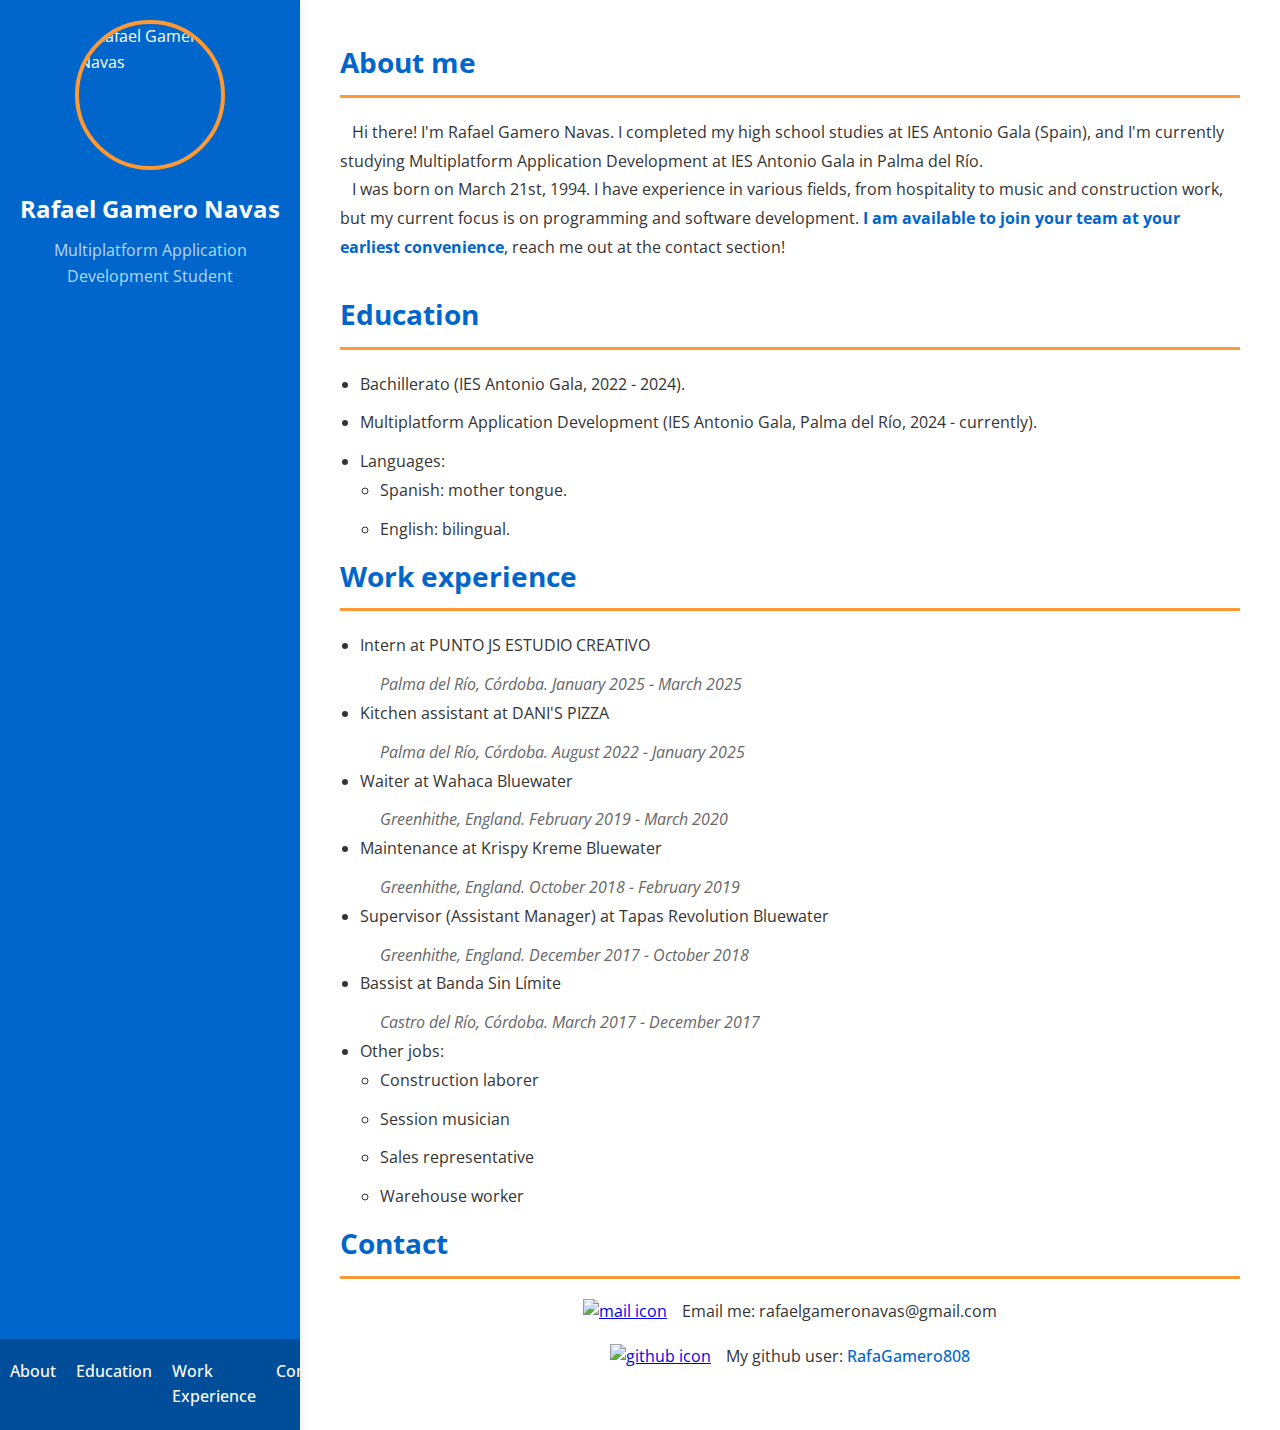
==== index.html @ ba526c4c "Update and rename CV.html to index.html" ====
<!DOCTYPE html>
<html lang="es">
<head>
    <meta charset="UTF-8">
    <meta name="viewport" content="width=device-width, initial-scale=1.0">
    <title>Rafael Gamero Navas - CV</title>
    <link rel="stylesheet" href="styles.css">
    <link href="https://fonts.googleapis.com/css2?family=Open+Sans:wght@400;500;600;700&display=swap" rel="stylesheet">
</head>
<body>
    <div id="wrapper">
        <div id="nav">
            <img src="IMG_0631.png" alt="Rafael Gamero Navas" class="pic">
            <div class="name">Rafael Gamero Navas</div>
            <div class="st">Multiplatform Application Development Student</div>
            <div class="scroll">
                <ul>
                    <li><a href="#about">About</a></li>
                    <li><a href="#education">Education</a></li>
                    <li><a href="#work">Work Experience</a></li>
                    <li><a href="#contact">Contact</a></li>
                </ul>
            </div>
            <div id="contactNav">
                <a href="mailto:rafaelgameronavas@gmail.com"><img src="https://cdn-icons-png.flaticon.com/512/561/561127.png" alt="mail icon" style="width: 30px;"></a>
                <a href="https://github.com/RafaGamero808" target="_blank"><img src="https://cdn-icons-png.flaticon.com/512/25/25231.png" alt="github icon" style="width: 30px;"></a>
            </div>
        </div>

        <div id="content">
            <div id="about">
                <h1>About me</h1>
                <div>&ensp; Hi there! I'm Rafael Gamero Navas. I completed my high school studies at IES Antonio Gala (Spain), and I'm currently studying Multiplatform Application Development at IES Antonio Gala in Palma del Río.
                <br>&ensp; I was born on March 21st, 1994. I have experience in various fields, from hospitality to music and construction work, but my current focus is on programming and software development. 
                  <span>I am available to join your team at your earliest convenience</span>, reach me out at the contact section!  
                </div>
            </div>
            <div id="education">
                <h1>Education</h1>
                <ul>
                    <li>Bachillerato (IES Antonio Gala, 2022 - 2024).</li>
                    <li>Multiplatform Application Development (IES Antonio Gala, Palma del Río, 2024 - currently).</li>
                    <li>Languages:
                        <ul>
                            <li>Spanish: mother tongue.</li>
                            <li>English: bilingual.</li>
                        </ul>
                    </li>
                </ul>
            </div>
            <div id="work">
                <h1>Work experience</h1>
                <ul>
                    <li>Intern at PUNTO JS ESTUDIO CREATIVO</li>
                    <p>Palma del Río, Córdoba. January 2025 - March 2025</p>
                    <li>Kitchen assistant at DANI'S PIZZA</li>
                    <p>Palma del Río, Córdoba. August 2022 - January 2025</p>
                    <li>Waiter at Wahaca Bluewater</li>
                    <p>Greenhithe, England. February 2019 - March 2020</p>
                    <li>Maintenance at Krispy Kreme Bluewater</li>
                    <p>Greenhithe, England. October 2018 - February 2019</p>
                    <li>Supervisor (Assistant Manager) at Tapas Revolution Bluewater</li>
                    <p>Greenhithe, England. December 2017 - October 2018</p>
                    <li>Bassist at Banda Sin Límite</li>
                    <p>Castro del Río, Córdoba. March 2017 - December 2017</p>
                    <li>Other jobs:
                        <ul>
                            <li>Construction laborer</li>
                            <li>Session musician</li>
                            <li>Sales representative</li>
                            <li>Warehouse worker</li>
                        </ul>
                    </li>
                </ul>
            </div>
            <div id="contact">
                <h1>Contact</h1>
                <div id="contacto">
                    <div id="container">
                        <a href="mailto:rafaelgameronavas@gmail.com"><img src="https://cdn-icons-png.flaticon.com/512/561/561127.png" alt="mail icon"></a>
                        <div id="cont">Email me: rafaelgameronavas@gmail.com</div>
                    </div>
                    <div id="container">
                        <a href="https://github.com/RafaGamero808" target="_blank"><img src="https://cdn-icons-png.flaticon.com/512/25/25231.png" alt="github icon" class="git"></a>
                        <div id="cont">My github user: <a href="https://github.com/RafaGamero808" target="_blank">RafaGamero808</a></div>
                    </div>    
                </div>
            </div>
        </div>
    </div>
</body>
</html>
---- styles.css ----
* {
  margin: 0;
  padding: 0;
  box-sizing: border-box;
  font-family: "Open Sans", sans-serif;
}

body {
  background-color: #f5f5f5;
  color: #333333;
  line-height: 1.6;
}

#wrapper {
  display: grid;
  grid-template-columns: 300px 1fr;
  min-height: 100vh;
}
@media (max-width: 768px) {
  #wrapper {
    grid-template-columns: 1fr;
  }
}

#nav {
  background-color: #0066cc;
  color: #ffffff;
  padding: 20px;
  position: relative;
  box-shadow: 0 2px 10px rgba(0, 0, 0, 0.1);
}
#nav .pic {
  width: 150px;
  height: 150px;
  border-radius: 50%;
  border: 4px solid #ff9933;
  display: block;
  margin: 0 auto 20px;
  -o-object-fit: cover;
     object-fit: cover;
}
#nav .name {
  font-size: 24px;
  font-weight: bold;
  text-align: center;
  margin-bottom: 10px;
}
#nav .st {
  text-align: center;
  margin-bottom: 30px;
  color: #b3d9ff;
  font-size: 16px;
}
#nav .scroll {
  position: absolute;
  bottom: 0;
  left: 0;
  right: 0;
  background-color: #004d99;
}
#nav .scroll ul {
  display: flex;
  justify-content: space-around;
  list-style: none;
  padding: 15px 0;
}
#nav .scroll ul li {
  padding: 5px 10px;
}
#nav .scroll ul a {
  color: #ffffff;
  text-decoration: none;
  font-weight: 500;
  transition: color 0.3s;
}
#nav .scroll ul a:hover {
  color: #ff9933;
}
#nav #contactNav {
  display: none;
}
@media (max-width: 768px) {
  #nav #contactNav {
    display: flex;
    justify-content: center;
    margin-top: 20px;
  }
  #nav #contactNav a {
    margin: 0 10px;
  }
}

#content {
  padding: 40px;
  background-color: #ffffff;
}
@media (max-width: 768px) {
  #content {
    padding: 20px;
  }
}
#content h1 {
  color: #0066cc;
  font-size: 28px;
  margin-bottom: 20px;
  padding-bottom: 10px;
  border-bottom: 3px solid #ff9933;
}
#content #about div {
  line-height: 1.8;
  margin-bottom: 30px;
}
#content #about div span {
  font-weight: bold;
  color: #0066cc;
}
#content ul {
  margin-left: 20px;
  line-height: 1.8;
}
#content ul li {
  margin-bottom: 10px;
}
#content #work p {
  margin-left: 20px;
  color: #666666;
  font-style: italic;
}
#content #contacto {
  margin-top: 20px;
}
#content #contacto #container {
  display: flex;
  align-items: center;
  justify-content: center;
  margin-bottom: 20px;
}
#content #contacto #container img {
  width: 40px;
  height: 40px;
  margin-right: 15px;
}
#content #contacto #container #cont {
  color: #333333;
}
#content #contacto #container #cont a {
  color: #0066cc;
  text-decoration: none;
  font-weight: 500;
}
#content #contacto #container #cont a:hover {
  color: #ff9933;
  text-decoration: underline;
}

.git {
  width: 40px;
  height: 40px;
}
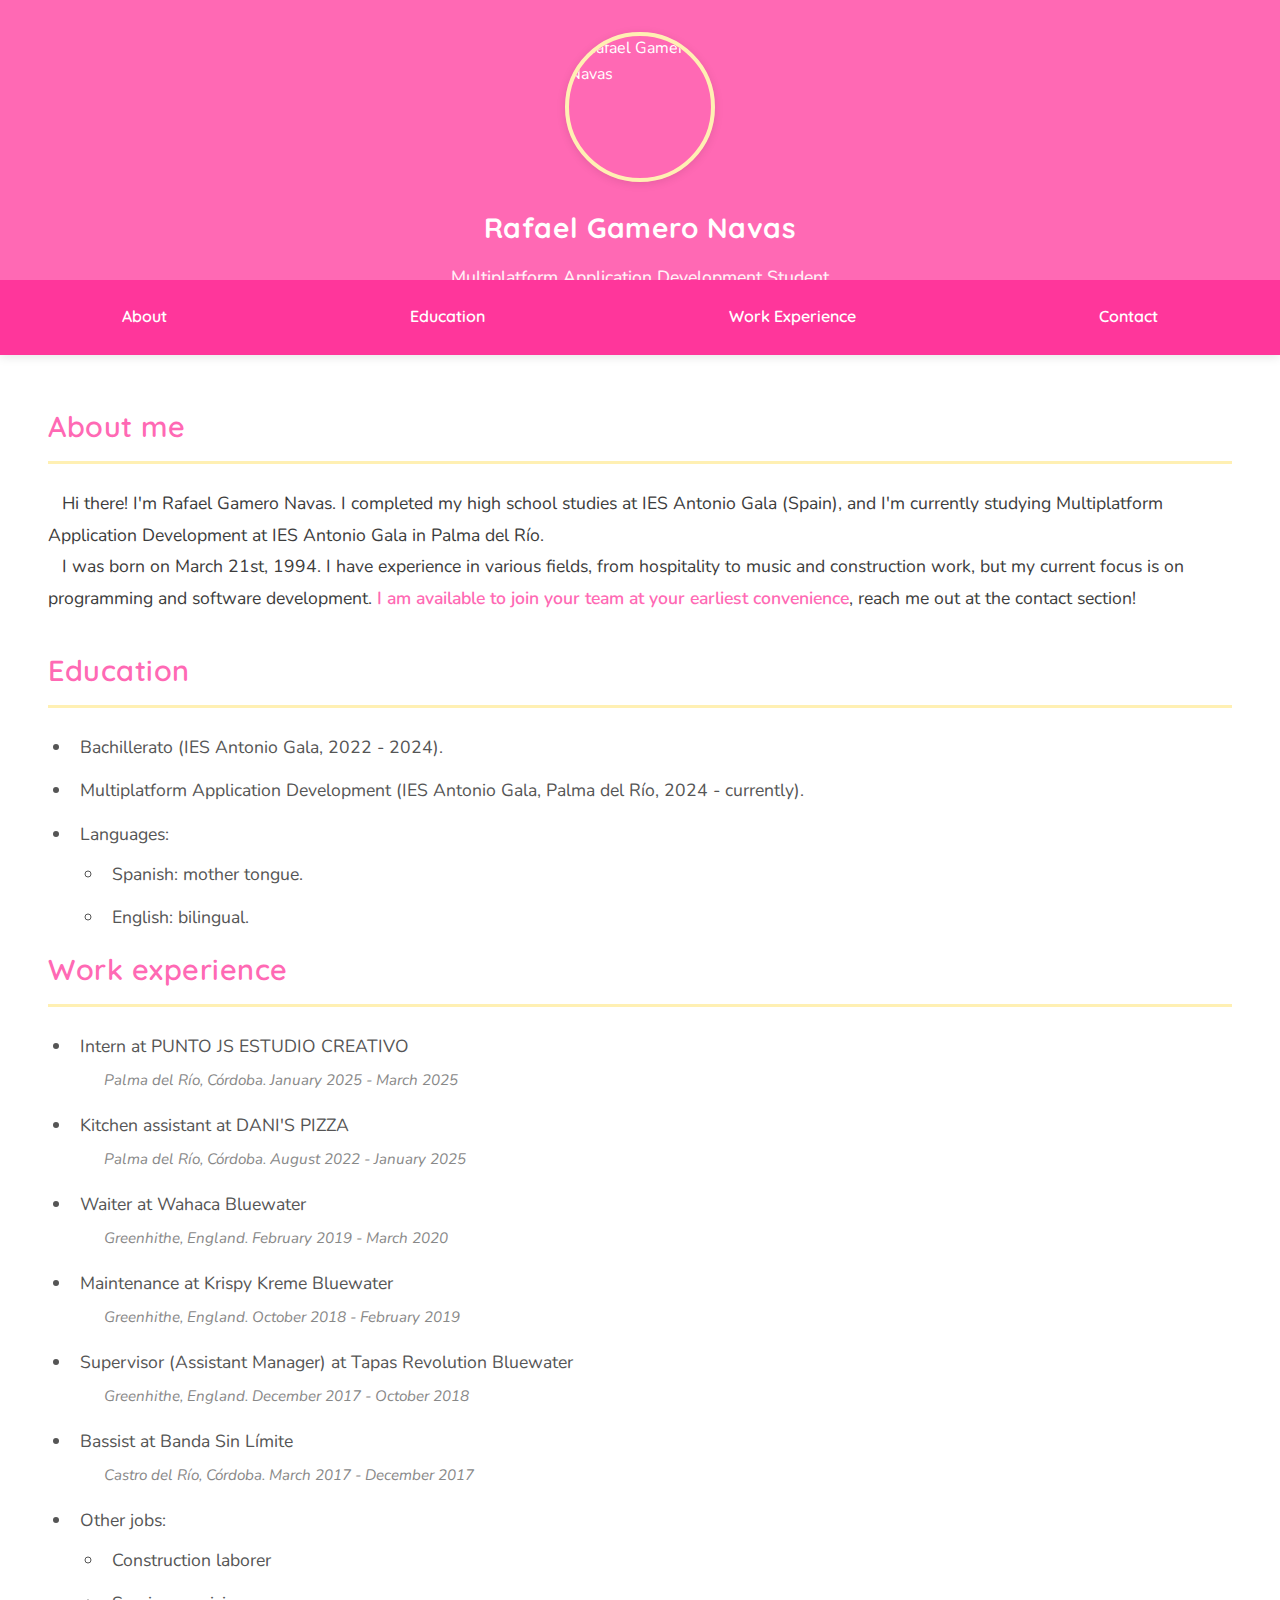
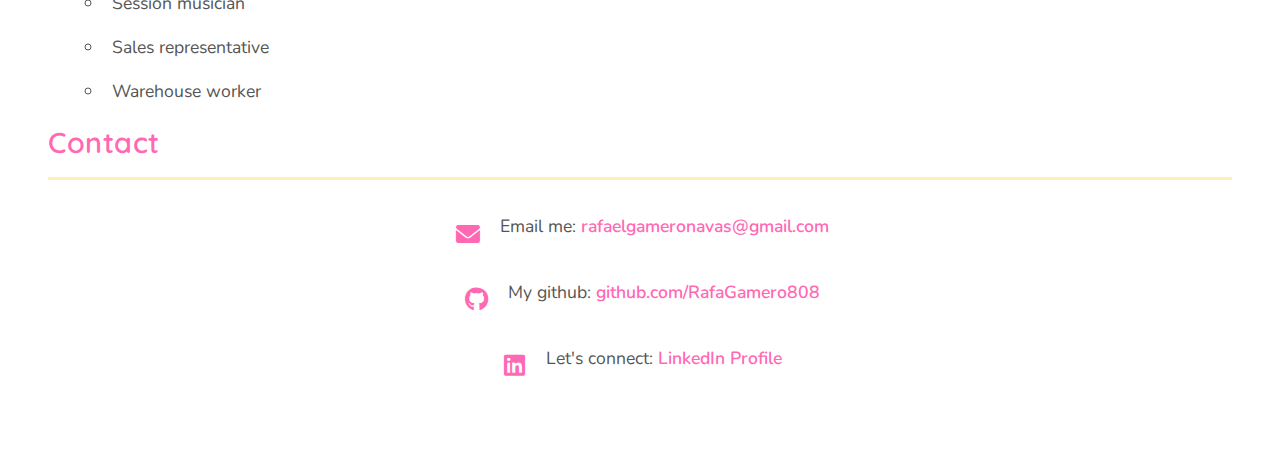
==== commit f1fb6522: "Update index.html" ====
--- a/index.html
+++ b/index.html
@@ -5,7 +5,8 @@
     <meta name="viewport" content="width=device-width, initial-scale=1.0">
     <title>Rafael Gamero Navas - CV</title>
     <link rel="stylesheet" href="styles.css">
-    <link href="https://fonts.googleapis.com/css2?family=Open+Sans:wght@400;500;600;700&display=swap" rel="stylesheet">
+    <link href="https://fonts.googleapis.com/css2?family=Nunito:wght@400;600;700&family=Quicksand:wght@400;500&display=swap" rel="stylesheet">
+    <link rel="stylesheet" href="https://cdnjs.cloudflare.com/ajax/libs/font-awesome/6.0.0-beta3/css/all.min.css">
 </head>
 <body>
     <div id="wrapper">
@@ -22,8 +23,9 @@
                 </ul>
             </div>
             <div id="contactNav">
-                <a href="mailto:rafaelgameronavas@gmail.com"><img src="https://cdn-icons-png.flaticon.com/512/561/561127.png" alt="mail icon" style="width: 30px;"></a>
-                <a href="https://github.com/RafaGamero808" target="_blank"><img src="https://cdn-icons-png.flaticon.com/512/25/25231.png" alt="github icon" style="width: 30px;"></a>
+                <a href="mailto:rafaelgameronavas@gmail.com"><i class="fas fa-envelope"></i></a>
+                <a href="https://github.com/RafaGamero808" target="_blank"><i class="fab fa-github"></i></a>
+                <a href="#" target="_blank"><i class="fab fa-linkedin"></i></a>
             </div>
         </div>
 
@@ -77,12 +79,22 @@
                 <h1>Contact</h1>
                 <div id="contacto">
                     <div id="container">
-                        <a href="mailto:rafaelgameronavas@gmail.com"><img src="https://cdn-icons-png.flaticon.com/512/561/561127.png" alt="mail icon"></a>
-                        <div id="cont">Email me: rafaelgameronavas@gmail.com</div>
+                        <div class="icon-container">
+                            <i class="fas fa-envelope"></i>
+                        </div>
+                        <div id="cont">Email me: <a href="mailto:rafaelgameronavas@gmail.com">rafaelgameronavas@gmail.com</a></div>
                     </div>
                     <div id="container">
-                        <a href="https://github.com/RafaGamero808" target="_blank"><img src="https://cdn-icons-png.flaticon.com/512/25/25231.png" alt="github icon" class="git"></a>
-                        <div id="cont">My github user: <a href="https://github.com/RafaGamero808" target="_blank">RafaGamero808</a></div>
+                        <div class="icon-container">
+                            <i class="fab fa-github"></i>
+                        </div>
+                        <div id="cont">My github: <a href="https://github.com/RafaGamero808" target="_blank">github.com/RafaGamero808</a></div>
+                    </div>
+                    <div id="container">
+                        <div class="icon-container">
+                            <i class="fab fa-linkedin"></i>
+                        </div>
+                        <div id="cont">Let's connect: <a href="#" target="_blank">LinkedIn Profile</a></div>
                     </div>    
                 </div>
             </div>
--- a/styles.css
+++ b/styles.css
@@ -2,30 +2,20 @@
   margin: 0;
   padding: 0;
   box-sizing: border-box;
-  font-family: "Open Sans", sans-serif;
+  font-family: "Nunito", -apple-system, BlinkMacSystemFont, "Segoe UI", Roboto, sans-serif;
 }
 
 body {
-  background-color: #f5f5f5;
-  color: #333333;
+  background-color: #fffaf0;
+  color: #555555;
   line-height: 1.6;
-}
-
-#wrapper {
-  display: grid;
-  grid-template-columns: 300px 1fr;
-  min-height: 100vh;
-}
-@media (max-width: 768px) {
-  #wrapper {
-    grid-template-columns: 1fr;
-  }
+  font-weight: 400;
 }
 
 #nav {
-  background-color: #0066cc;
-  color: #ffffff;
-  padding: 20px;
+  background-color: #ff69b4;
+  color: #ffffff;
+  padding: 2rem;
   position: relative;
   box-shadow: 0 2px 10px rgba(0, 0, 0, 0.1);
 }
@@ -33,127 +23,182 @@
   width: 150px;
   height: 150px;
   border-radius: 50%;
-  border: 4px solid #ff9933;
+  border: 4px solid #fff0b3;
   display: block;
-  margin: 0 auto 20px;
+  margin: 0 auto 1.5rem;
   -o-object-fit: cover;
      object-fit: cover;
+  box-shadow: 0 2px 10px rgba(0, 0, 0, 0.1);
 }
 #nav .name {
-  font-size: 24px;
-  font-weight: bold;
+  font-size: 1.75rem;
+  font-weight: 700;
   text-align: center;
-  margin-bottom: 10px;
+  margin-bottom: 0.75rem;
+  font-family: "Quicksand", "Helvetica Neue", Arial, sans-serif;
+  color: #ffffff;
+  letter-spacing: 0.5px;
 }
 #nav .st {
   text-align: center;
-  margin-bottom: 30px;
-  color: #b3d9ff;
-  font-size: 16px;
+  margin-bottom: 2rem;
+  color: #ffffff;
+  font-size: 1.1rem;
+  opacity: 0.9;
+  font-weight: 500;
 }
 #nav .scroll {
   position: absolute;
   bottom: 0;
   left: 0;
   right: 0;
-  background-color: #004d99;
+  background-color: #ff369b;
+  padding: 1rem 0;
 }
 #nav .scroll ul {
   display: flex;
   justify-content: space-around;
   list-style: none;
-  padding: 15px 0;
+  padding: 0;
+  margin: 0;
 }
 #nav .scroll ul li {
-  padding: 5px 10px;
+  padding: 0.5rem 1rem;
 }
 #nav .scroll ul a {
   color: #ffffff;
   text-decoration: none;
-  font-weight: 500;
-  transition: color 0.3s;
+  font-weight: 600;
+  transition: all 0.3s ease;
+  font-size: 1rem;
+  font-family: "Quicksand", "Helvetica Neue", Arial, sans-serif;
 }
 #nav .scroll ul a:hover {
-  color: #ff9933;
+  color: #fff0b3;
+  transform: translateY(-2px);
 }
 #nav #contactNav {
   display: none;
+  margin-top: 2rem;
+  justify-content: center;
+  gap: 1.5rem;
 }
 @media (max-width: 768px) {
   #nav #contactNav {
     display: flex;
-    justify-content: center;
-    margin-top: 20px;
-  }
-  #nav #contactNav a {
-    margin: 0 10px;
-  }
+  }
+}
+#nav #contactNav a {
+  color: #ffffff;
+  font-size: 1.5rem;
+  transition: all 0.3s ease;
+}
+#nav #contactNav a:hover {
+  color: #fff0b3;
+  transform: scale(1.1);
 }
 
 #content {
-  padding: 40px;
+  padding: 3rem;
   background-color: #ffffff;
 }
 @media (max-width: 768px) {
   #content {
-    padding: 20px;
+    padding: 1.5rem;
   }
 }
 #content h1 {
-  color: #0066cc;
-  font-size: 28px;
-  margin-bottom: 20px;
-  padding-bottom: 10px;
-  border-bottom: 3px solid #ff9933;
+  color: #ff69b4;
+  font-size: 1.8rem;
+  margin-bottom: 1.5rem;
+  padding-bottom: 0.75rem;
+  border-bottom: 3px solid #fff0b3;
+  font-family: "Quicksand", "Helvetica Neue", Arial, sans-serif;
+  font-weight: 600;
+  letter-spacing: 0.5px;
 }
 #content #about div {
   line-height: 1.8;
-  margin-bottom: 30px;
+  margin-bottom: 2rem;
+  font-size: 1.1rem;
+  color: #3c3c3c;
 }
 #content #about div span {
-  font-weight: bold;
-  color: #0066cc;
+  font-weight: 600;
+  color: #ff69b4;
 }
 #content ul {
-  margin-left: 20px;
+  margin-left: 1.5rem;
   line-height: 1.8;
+  font-size: 1.1rem;
+  list-style-position: outside;
 }
 #content ul li {
-  margin-bottom: 10px;
+  margin-bottom: 0.75rem;
+  padding-left: 0.5rem;
+}
+#content ul ul {
+  margin-top: 0.5rem;
+  margin-left: 1.5rem;
 }
 #content #work p {
-  margin-left: 20px;
-  color: #666666;
+  margin-left: 2rem;
+  color: #888888;
   font-style: italic;
+  font-size: 0.95rem;
+  margin-top: -0.5rem;
+  margin-bottom: 1rem;
 }
 #content #contacto {
-  margin-top: 20px;
+  margin-top: 2rem;
 }
 #content #contacto #container {
   display: flex;
   align-items: center;
   justify-content: center;
-  margin-bottom: 20px;
-}
-#content #contacto #container img {
-  width: 40px;
-  height: 40px;
-  margin-right: 15px;
+  margin-bottom: 1.5rem;
+  align-items: flex-start;
+  gap: 1rem;
+}
+#content #contacto #container .icon-container {
+  font-size: 1.5rem;
+  color: #ff69b4;
+  min-width: 2rem;
+  text-align: center;
+  margin-top: 0.2rem;
 }
 #content #contacto #container #cont {
-  color: #333333;
+  color: #555555;
+  font-size: 1.1rem;
+  line-height: 1.6;
 }
 #content #contacto #container #cont a {
-  color: #0066cc;
+  color: #ff69b4;
   text-decoration: none;
-  font-weight: 500;
+  font-weight: 600;
+  transition: all 0.2s ease;
+  word-break: break-all;
 }
 #content #contacto #container #cont a:hover {
-  color: #ff9933;
+  color: #ff1d8e;
   text-decoration: underline;
 }
 
 .git {
   width: 40px;
   height: 40px;
-}+}
+
+@media (max-width: 768px) {
+  #wrapper {
+    grid-template-columns: 1fr;
+  }
+  #nav {
+    position: relative;
+    padding-bottom: 5rem;
+  }
+  #nav .scroll {
+    position: static;
+    margin-top: 1.5rem;
+  }
+}
